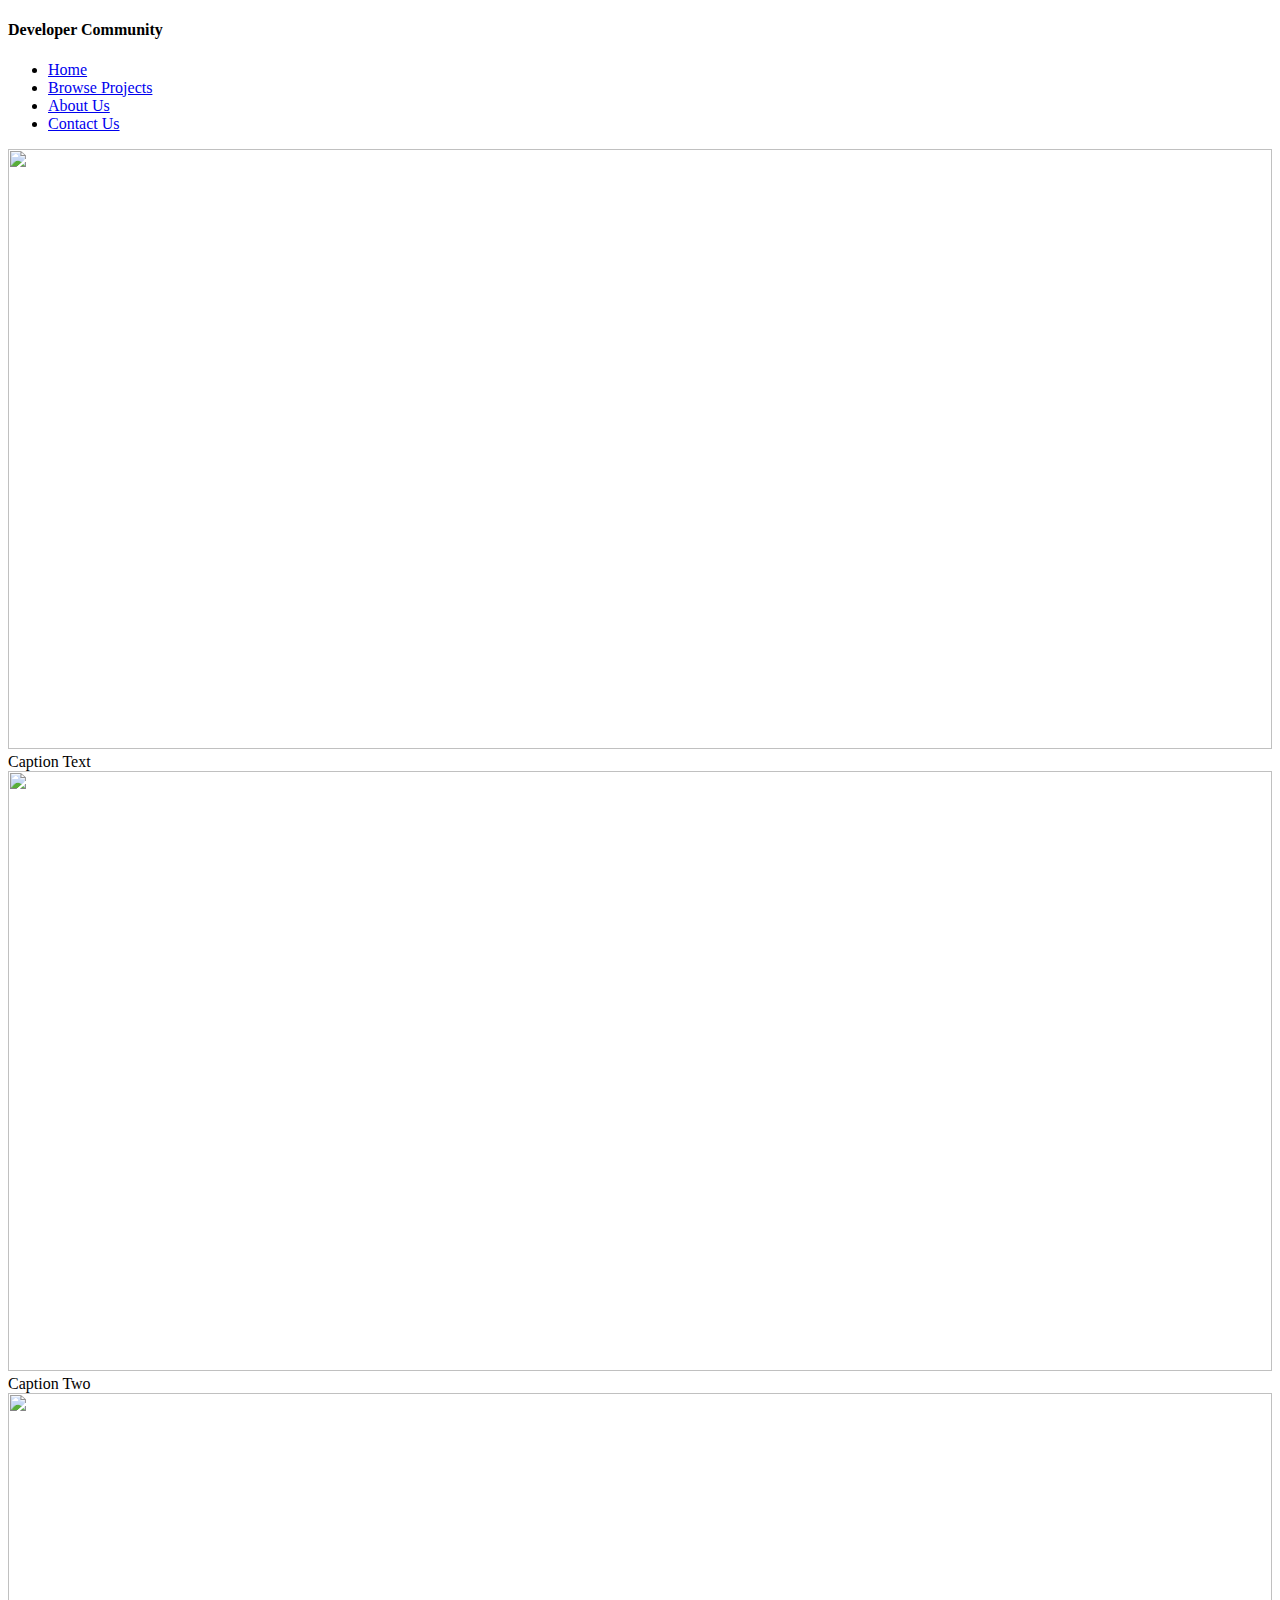
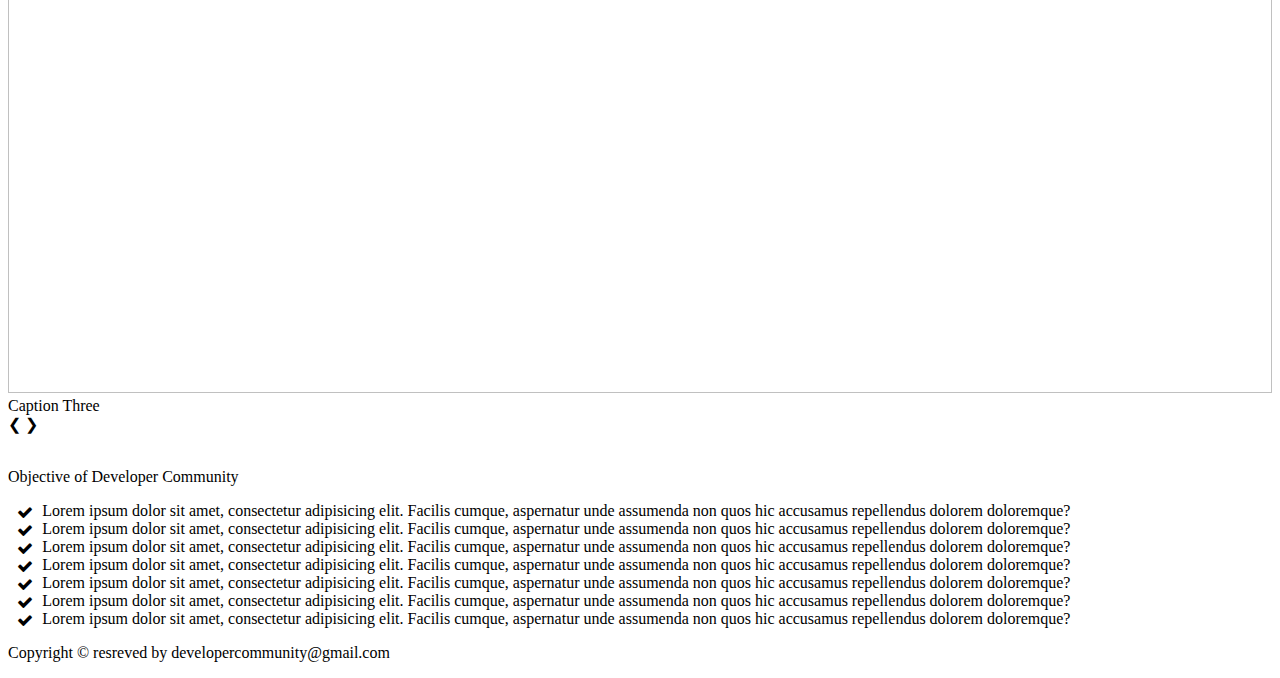
==== index.html @ ab98586c "Merge pull request #1 from Shubham8-hub/patch-1" ====
<!DOCTYPE html>
<html lang="en">

<head>
    <meta charset="UTF-8">
    <meta http-equiv="X-UA-Compatible" content="IE=edge">
    <meta name="viewport" content="width=device-width, initial-scale=1.0">
    <link rel="stylesheet" href="css/style.css">
    <title>Developer Community</title>

    <link rel="stylesheet" href="https://cdnjs.cloudflare.com/ajax/libs/font-awesome/4.7.0/css/font-awesome.min.css">

</head>

<body>
    <!-- Navigation Bar -->
    <nav>
        <div class="logo">
            <h4>Developer Community</h4>
        </div>
        <ul class="nav-links">
            <li><a href="#">Home</a></li>
            <li><a href="#">Browse Projects</a></li>
            <li><a href="#">About Us</a></li>
            <li><a href="#">Contact Us</a></li>
        </ul>
    </nav>

    <!-- crousel section -->
    <section class="crousel-section">
        <!-- Slideshow container -->
        <div class="slideshow-container">

            <!-- Full-width images with number and caption text -->
            <div class="mySlides fade">

                <img src="images/img1.jpeg" style="width:100%;height: 600px;">
                <div class="text">Caption Text</div>
            </div>

            <div class="mySlides fade">

                <img src="images/img2.jfif" style="width:100%;height: 600px;">
                <div class="text">Caption Two</div>
            </div>

            <div class="mySlides fade">

                <img src="images/img3.jfif" style="width:100%;height: 600px;">
                <div class="text">Caption Three</div>
            </div>

            <!-- Next and previous buttons -->
            <a class="prev" onclick="plusSlides(-1)">&#10094;</a>
            <a class="next" onclick="plusSlides(1)">&#10095;</a>
        </div>
        <br>

        <!-- The dots/circles -->
        <div style="text-align:center">
            <span class="dot" onclick="currentSlide(1)"></span>
            <span class="dot" onclick="currentSlide(2)"></span>
            <span class="dot" onclick="currentSlide(3)"></span>
        </div>

    </section>

    <!-- content section -->
    <section class="content-section">
        <div class="card">
            <div class="card-body">
                <p class="heading">Objective of Developer Community</p>
                <ul class="fa-ul">
                    <li><i class="fa-li fa fa-check"></i>Lorem ipsum dolor sit amet, consectetur adipisicing elit. Facilis cumque, aspernatur unde assumenda non quos hic accusamus repellendus dolorem doloremque?</li>
                    <li><i class="fa-li fa fa-check"></i>Lorem ipsum dolor sit amet, consectetur adipisicing elit. Facilis cumque, aspernatur unde assumenda non quos hic accusamus repellendus dolorem doloremque?</li>
                    <li><i class="fa-li fa fa-check"></i>Lorem ipsum dolor sit amet, consectetur adipisicing elit. Facilis cumque, aspernatur unde assumenda non quos hic accusamus repellendus dolorem doloremque?</li>
                    <li><i class="fa-li fa fa-check"></i>Lorem ipsum dolor sit amet, consectetur adipisicing elit. Facilis cumque, aspernatur unde assumenda non quos hic accusamus repellendus dolorem doloremque?</li>
                    <li><i class="fa-li fa fa-check"></i>Lorem ipsum dolor sit amet, consectetur adipisicing elit. Facilis cumque, aspernatur unde assumenda non quos hic accusamus repellendus dolorem doloremque?</li>
                    <li><i class="fa-li fa fa-check"></i>Lorem ipsum dolor sit amet, consectetur adipisicing elit. Facilis cumque, aspernatur unde assumenda non quos hic accusamus repellendus dolorem doloremque?</li>
                    <li class="last"><i class="fa-li fa fa-check"></i>Lorem ipsum dolor sit amet, consectetur adipisicing elit. Facilis cumque, aspernatur unde assumenda non quos hic accusamus repellendus dolorem doloremque?</li>
                </ul>
            </div>
        </div>
    </section>


    <footer>
        <div class="text-center">
            <p> Copyright &copy; resreved by developercommunity@gmail.com</p>
        </div>
    </footer>

    <!-- js file -->
    <script src="js/script.js"></script>
</body>

</html>
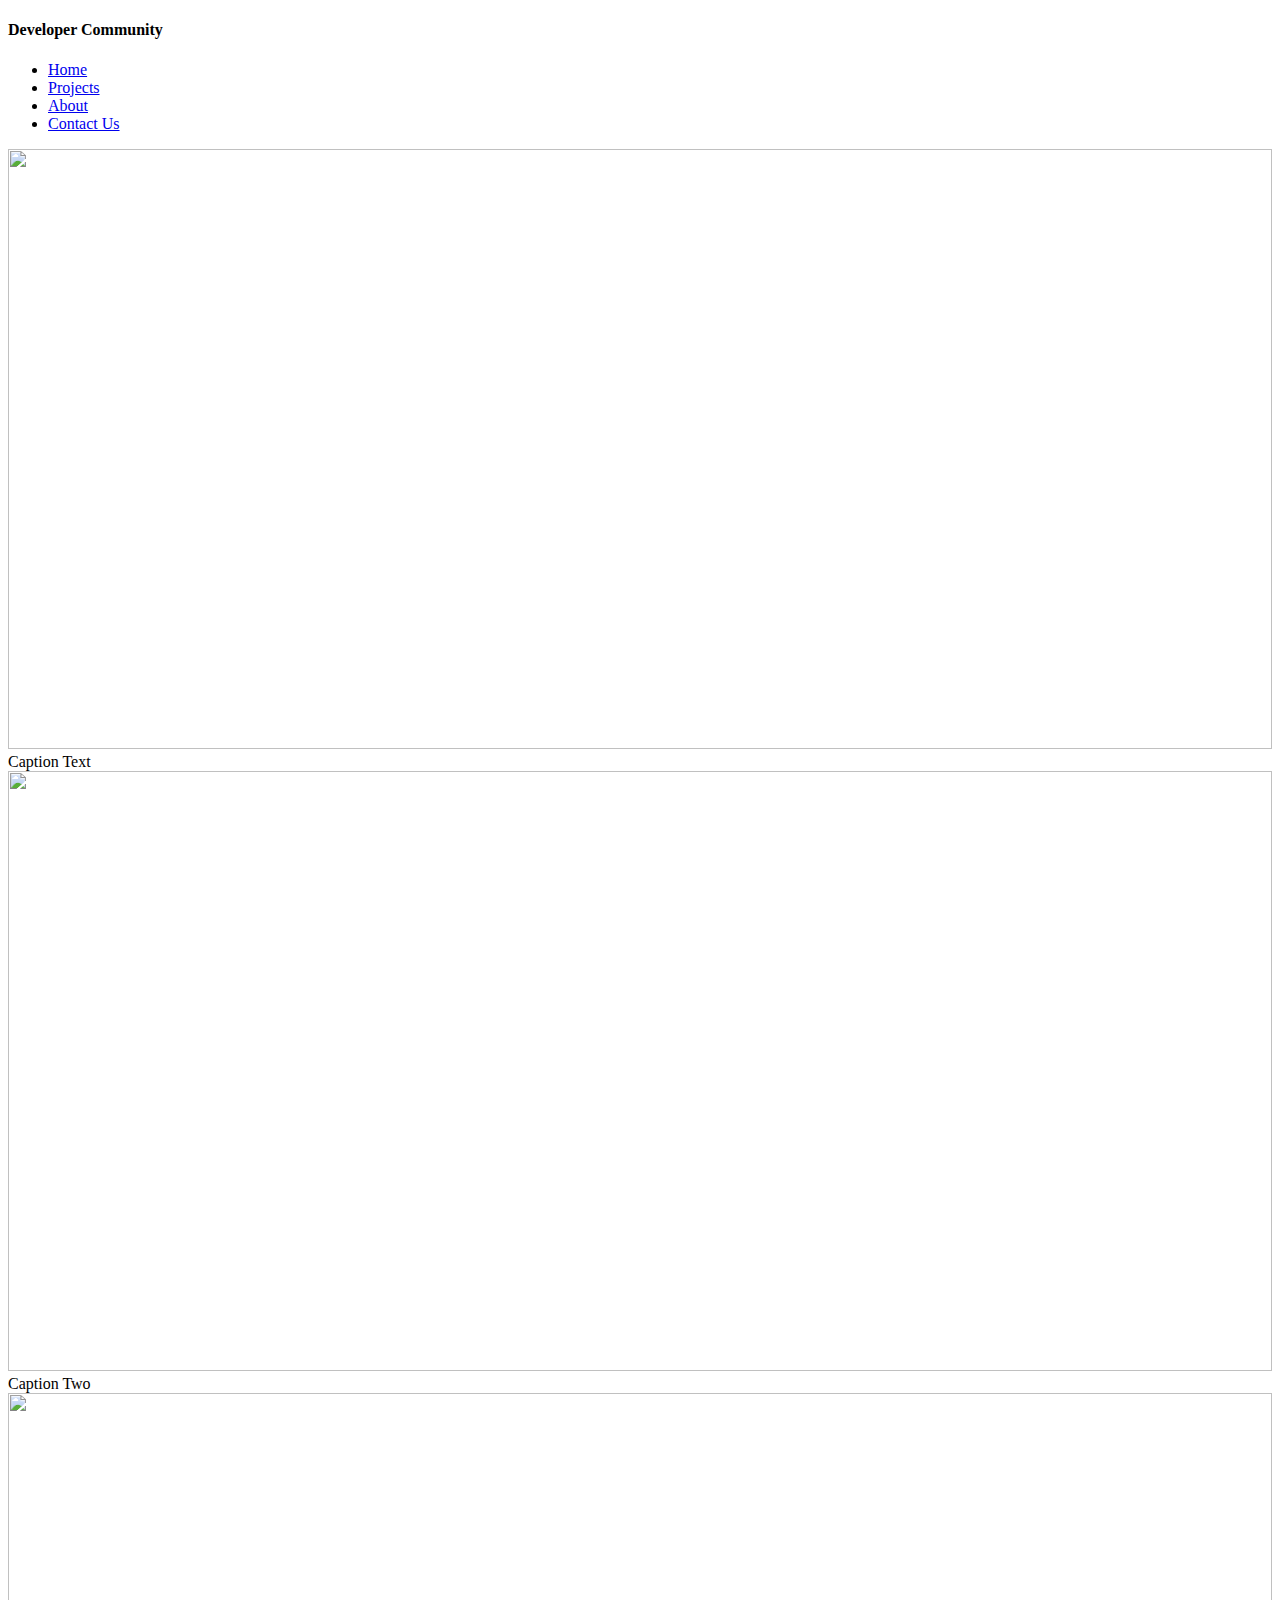
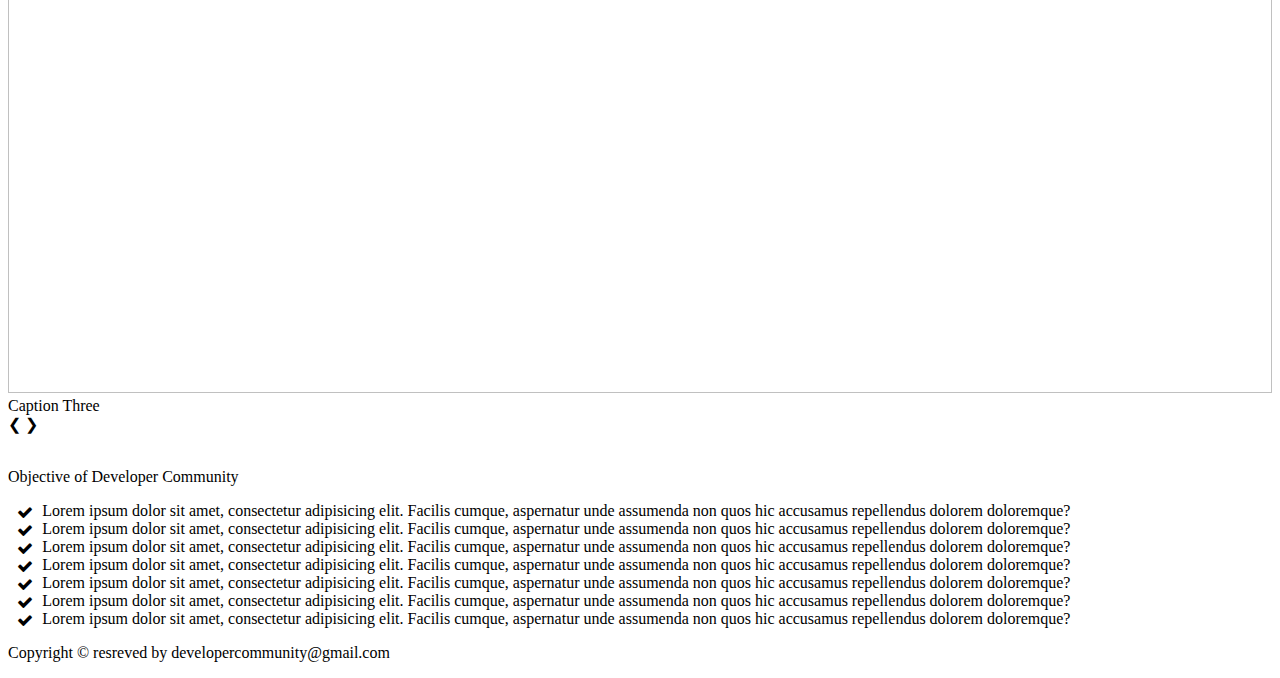
==== commit 05fe5b5e: "Update index.html" ====
--- a/index.html
+++ b/index.html
@@ -5,11 +5,9 @@
     <meta charset="UTF-8">
     <meta http-equiv="X-UA-Compatible" content="IE=edge">
     <meta name="viewport" content="width=device-width, initial-scale=1.0">
-    <link rel="stylesheet" href="css/style.css">
+    <link rel="stylesheet" href="style.css">
     <title>Developer Community</title>
-
     <link rel="stylesheet" href="https://cdnjs.cloudflare.com/ajax/libs/font-awesome/4.7.0/css/font-awesome.min.css">
-
 </head>
 
 <body>
@@ -20,8 +18,8 @@
         </div>
         <ul class="nav-links">
             <li><a href="#">Home</a></li>
-            <li><a href="#">Browse Projects</a></li>
-            <li><a href="#">About Us</a></li>
+            <li><a href="#">Projects</a></li>
+            <li><a href="#">About</a></li>
             <li><a href="#">Contact Us</a></li>
         </ul>
     </nav>
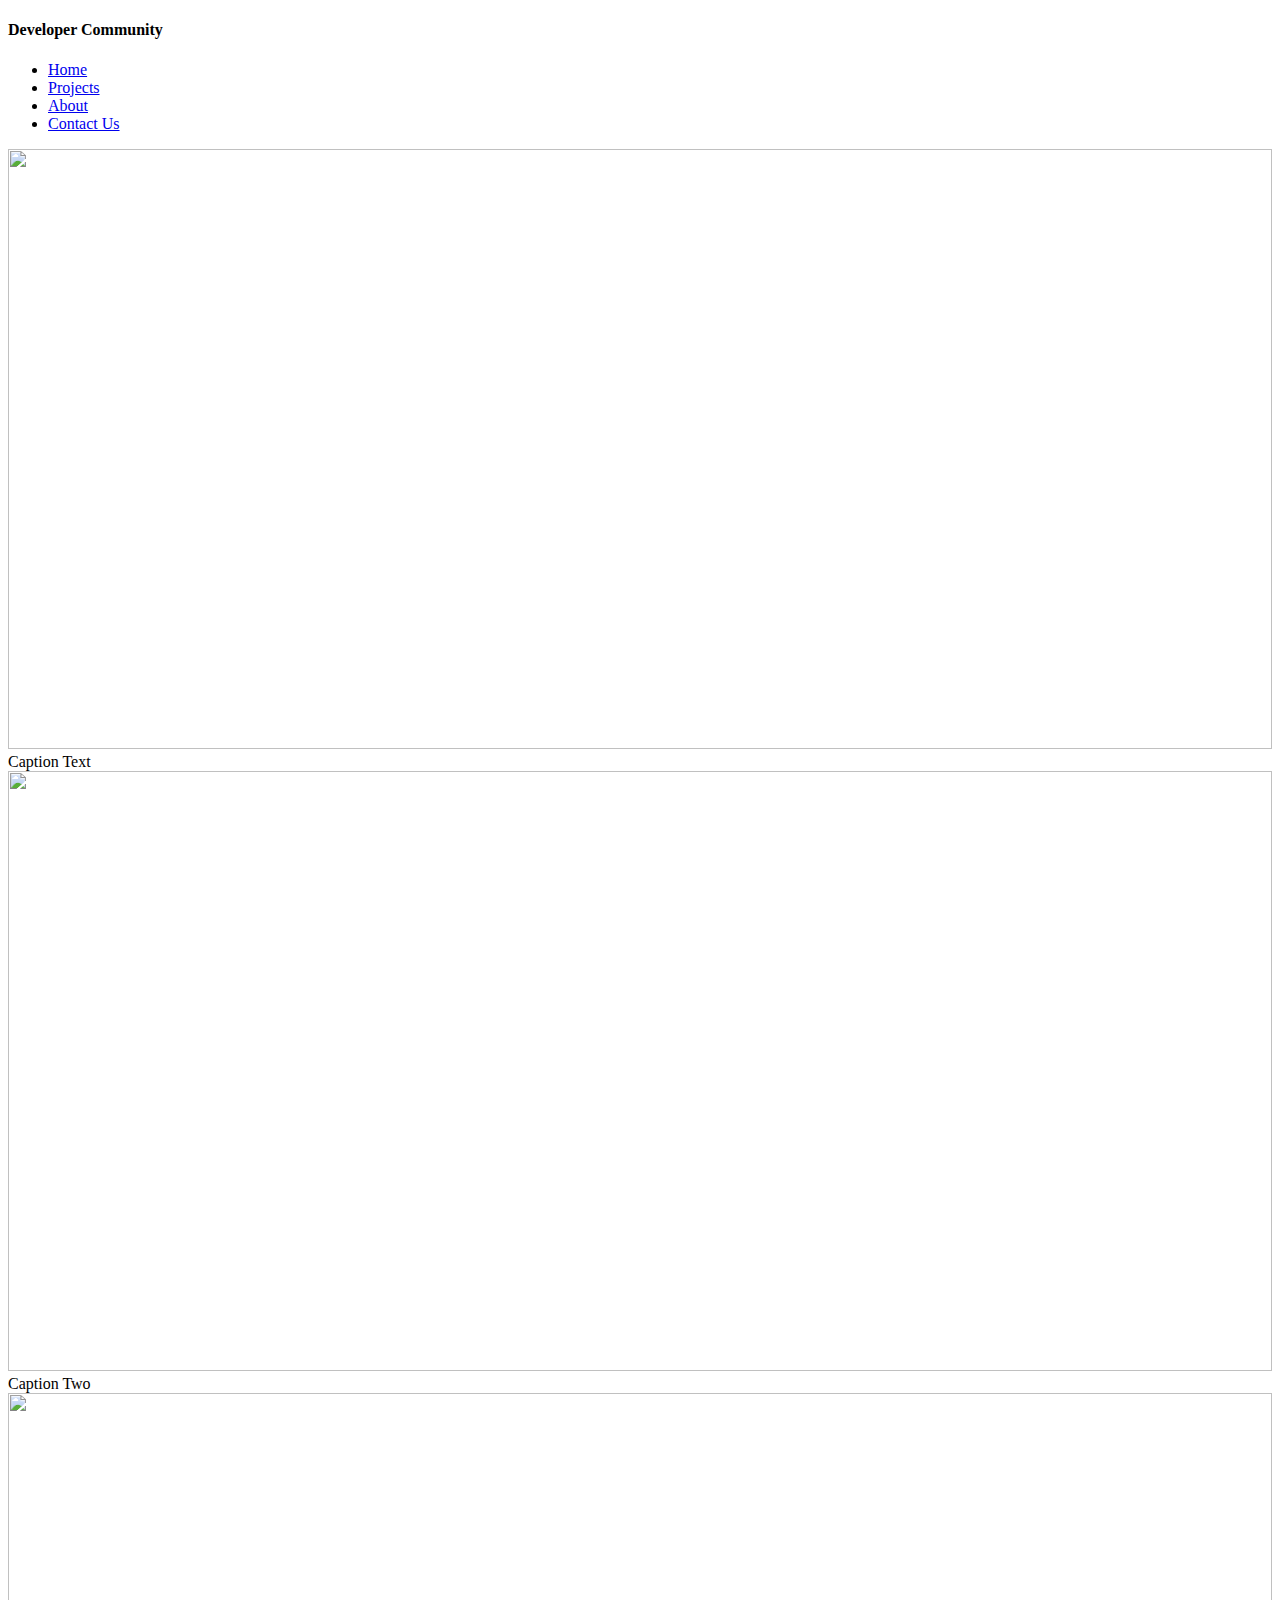
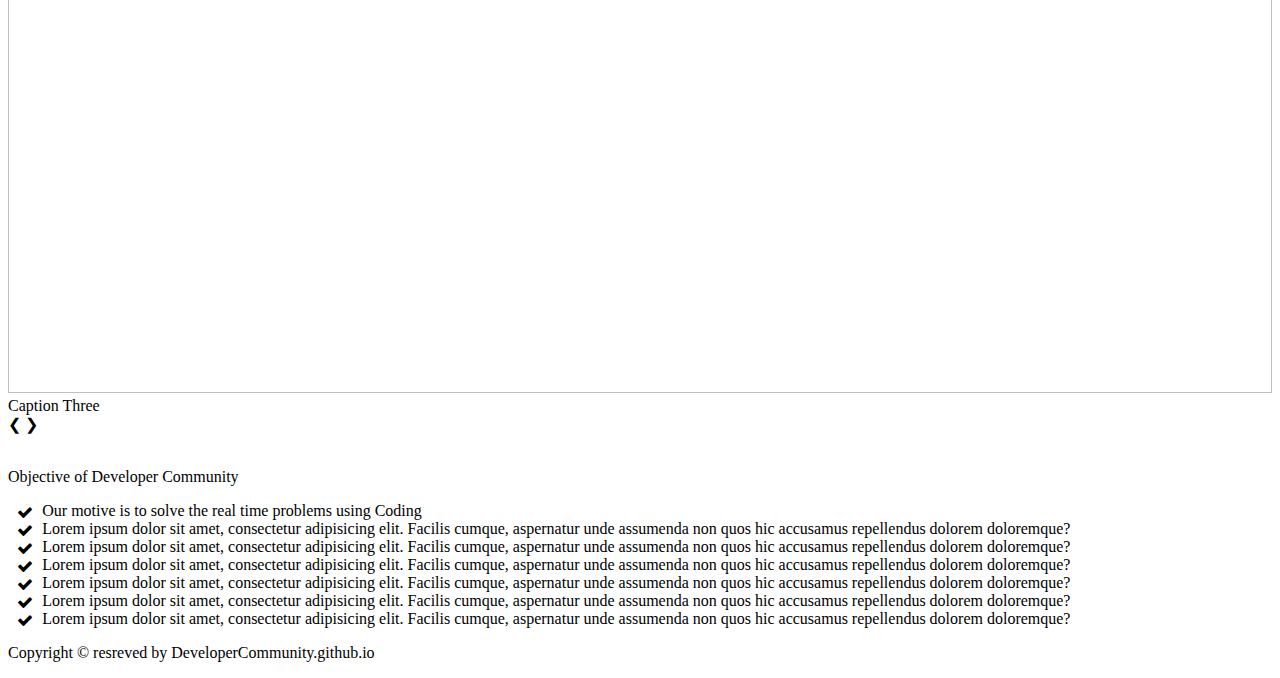
==== commit e92e2ff9: "Merge pull request #4 from Shubham8-hub/patch-4" ====
--- a/index.html
+++ b/index.html
@@ -32,19 +32,19 @@
             <!-- Full-width images with number and caption text -->
             <div class="mySlides fade">
 
-                <img src="images/img1.jpeg" style="width:100%;height: 600px;">
+                <img src="https://secure.meetupstatic.com/photos/event/d/2/0/5/highres_483173765.jpeg" style="width:100%;height: 600px;">
                 <div class="text">Caption Text</div>
             </div>
 
             <div class="mySlides fade">
 
-                <img src="images/img2.jfif" style="width:100%;height: 600px;">
+                <img src="https://cdn.dribbble.com/users/508588/screenshots/8197283/nst_m19_01_4x.jpg" style="width:100%;height: 600px;">
                 <div class="text">Caption Two</div>
             </div>
 
             <div class="mySlides fade">
 
-                <img src="images/img3.jfif" style="width:100%;height: 600px;">
+                <img src="https://elements-cover-images-0.imgix.net/6e855666-1764-4019-be9e-998505bd3fdf?auto=compress&crop=edges&fit=crop&fm=jpeg&h=630&w=1200&s=fffbff5628fab9da0e2697d748790e92" style="width:100%;height: 600px;">
                 <div class="text">Caption Three</div>
             </div>
 
@@ -69,7 +69,7 @@
             <div class="card-body">
                 <p class="heading">Objective of Developer Community</p>
                 <ul class="fa-ul">
-                    <li><i class="fa-li fa fa-check"></i>Lorem ipsum dolor sit amet, consectetur adipisicing elit. Facilis cumque, aspernatur unde assumenda non quos hic accusamus repellendus dolorem doloremque?</li>
+                    <li><i class="fa-li fa fa-check"></i>Our motive is to solve the real time problems using Coding</li>
                     <li><i class="fa-li fa fa-check"></i>Lorem ipsum dolor sit amet, consectetur adipisicing elit. Facilis cumque, aspernatur unde assumenda non quos hic accusamus repellendus dolorem doloremque?</li>
                     <li><i class="fa-li fa fa-check"></i>Lorem ipsum dolor sit amet, consectetur adipisicing elit. Facilis cumque, aspernatur unde assumenda non quos hic accusamus repellendus dolorem doloremque?</li>
                     <li><i class="fa-li fa fa-check"></i>Lorem ipsum dolor sit amet, consectetur adipisicing elit. Facilis cumque, aspernatur unde assumenda non quos hic accusamus repellendus dolorem doloremque?</li>
@@ -84,7 +84,7 @@
 
     <footer>
         <div class="text-center">
-            <p> Copyright &copy; resreved by developercommunity@gmail.com</p>
+            <p> Copyright &copy; resreved by DeveloperCommunity.github.io</p>
         </div>
     </footer>
 
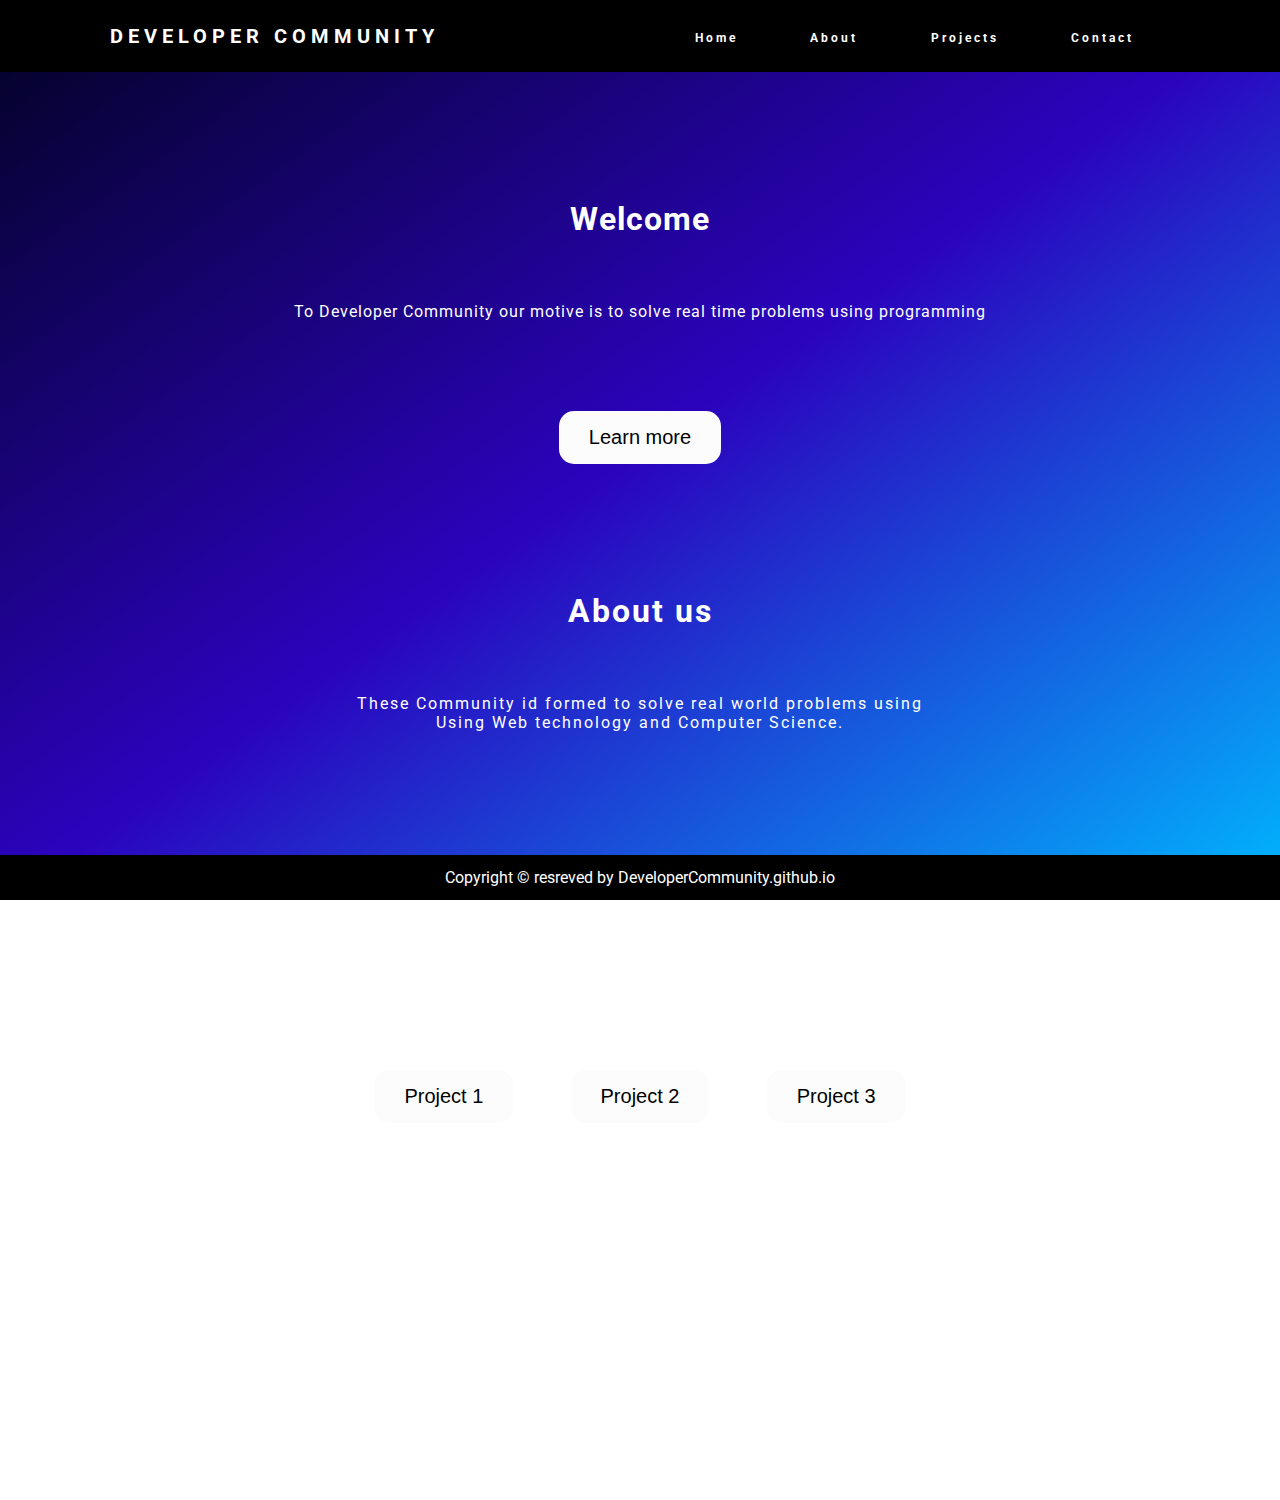
==== commit 9d19f07e: "Update index.html" ====
--- a/index.html
+++ b/index.html
@@ -6,8 +6,10 @@
     <meta http-equiv="X-UA-Compatible" content="IE=edge">
     <meta name="viewport" content="width=device-width, initial-scale=1.0">
     <link rel="stylesheet" href="style.css">
+    <link rel="preconnect" href="https://fonts.googleapis.com">
+    <link rel="preconnect" href="https://fonts.gstatic.com" crossorigin>
+    <link href="https://fonts.googleapis.com/css2?family=Roboto:wght@300&display=swap" rel="stylesheet">
     <title>Developer Community</title>
-    <link rel="stylesheet" href="https://cdnjs.cloudflare.com/ajax/libs/font-awesome/4.7.0/css/font-awesome.min.css">
 </head>
 
 <body>
@@ -17,70 +19,58 @@
             <h4>Developer Community</h4>
         </div>
         <ul class="nav-links">
-            <li><a href="#">Home</a></li>
-            <li><a href="#">Projects</a></li>
-            <li><a href="#">About</a></li>
-            <li><a href="#">Contact Us</a></li>
+            <li><a href="#home">Home</a></li>
+            <li><a href="#about">About</a></li>
+            <li><a href="#project">Projects</a></li>
+            <li><a href="contactus.html">Contact</a></li>
         </ul>
+        <div class="burger">
+            <div class="line1"></div>
+            <div class="line2"></div>
+            <div class="line3"></div>
+        </div>
     </nav>
 
-    <!-- crousel section -->
-    <section class="crousel-section">
-        <!-- Slideshow container -->
-        <div class="slideshow-container">
+    <!--Home-->
 
-            <!-- Full-width images with number and caption text -->
-            <div class="mySlides fade">
+    <div id="home" class="home">
+        <h1>Welcome</h1>
+        <div class="home-con">
+            To Developer Community our motive is to solve
+            real time problems using programming
+        </div>
+        <button class="btn1">Learn more</button>
+    </div>
 
-                <img src="https://secure.meetupstatic.com/photos/event/d/2/0/5/highres_483173765.jpeg" style="width:100%;height: 600px;">
-                <div class="text">Caption Text</div>
-            </div>
+    <!--About--->
+    <div id="about" class="about">
+        <h1>About us</h1>
+        <div class="about-con">
+            These Community id formed to solve real world problems using <br>
+            Using Web technology and Computer Science.
+        </div>
+    </div>
 
-            <div class="mySlides fade">
+    <!--Projects-->
+    <div id="project" class="projects">
+        <h1>Our Projects</h1>
+        <div class="projects-con">
+            These are our following projects hope you like it.
+        </div>
+        <button class="btn1">Project 1</button>
+        <button class="btn1">Project 2</button>
+        <button class="btn1">Project 3</button>
+    </div>
 
-                <img src="https://cdn.dribbble.com/users/508588/screenshots/8197283/nst_m19_01_4x.jpg" style="width:100%;height: 600px;">
-                <div class="text">Caption Two</div>
-            </div>
+    <!--Contact--->
+    <div id="contact" class="contact">
+        <h1>Contact us on</h1>
+        <div class="contact-con">
+            qwerty@gmail.com
+        </div>
+    </div>
 
-            <div class="mySlides fade">
-
-                <img src="https://elements-cover-images-0.imgix.net/6e855666-1764-4019-be9e-998505bd3fdf?auto=compress&crop=edges&fit=crop&fm=jpeg&h=630&w=1200&s=fffbff5628fab9da0e2697d748790e92" style="width:100%;height: 600px;">
-                <div class="text">Caption Three</div>
-            </div>
-
-            <!-- Next and previous buttons -->
-            <a class="prev" onclick="plusSlides(-1)">&#10094;</a>
-            <a class="next" onclick="plusSlides(1)">&#10095;</a>
-        </div>
-        <br>
-
-        <!-- The dots/circles -->
-        <div style="text-align:center">
-            <span class="dot" onclick="currentSlide(1)"></span>
-            <span class="dot" onclick="currentSlide(2)"></span>
-            <span class="dot" onclick="currentSlide(3)"></span>
-        </div>
-
-    </section>
-
-    <!-- content section -->
-    <section class="content-section">
-        <div class="card">
-            <div class="card-body">
-                <p class="heading">Objective of Developer Community</p>
-                <ul class="fa-ul">
-                    <li><i class="fa-li fa fa-check"></i>Our motive is to solve the real time problems using Coding</li>
-                    <li><i class="fa-li fa fa-check"></i>Lorem ipsum dolor sit amet, consectetur adipisicing elit. Facilis cumque, aspernatur unde assumenda non quos hic accusamus repellendus dolorem doloremque?</li>
-                    <li><i class="fa-li fa fa-check"></i>Lorem ipsum dolor sit amet, consectetur adipisicing elit. Facilis cumque, aspernatur unde assumenda non quos hic accusamus repellendus dolorem doloremque?</li>
-                    <li><i class="fa-li fa fa-check"></i>Lorem ipsum dolor sit amet, consectetur adipisicing elit. Facilis cumque, aspernatur unde assumenda non quos hic accusamus repellendus dolorem doloremque?</li>
-                    <li><i class="fa-li fa fa-check"></i>Lorem ipsum dolor sit amet, consectetur adipisicing elit. Facilis cumque, aspernatur unde assumenda non quos hic accusamus repellendus dolorem doloremque?</li>
-                    <li><i class="fa-li fa fa-check"></i>Lorem ipsum dolor sit amet, consectetur adipisicing elit. Facilis cumque, aspernatur unde assumenda non quos hic accusamus repellendus dolorem doloremque?</li>
-                    <li class="last"><i class="fa-li fa fa-check"></i>Lorem ipsum dolor sit amet, consectetur adipisicing elit. Facilis cumque, aspernatur unde assumenda non quos hic accusamus repellendus dolorem doloremque?</li>
-                </ul>
-            </div>
-        </div>
-    </section>
-
+    <!--Footer--->
 
     <footer>
         <div class="text-center">
@@ -89,7 +79,7 @@
     </footer>
 
     <!-- js file -->
-    <script src="js/script.js"></script>
+    <script src="script.js"></script>
 </body>
 
 </html>
--- a/style.css
+++ b/style.css
@@ -0,0 +1,194 @@
+*{
+  margin: 0px;
+  padding: 0px;
+  box-sizing: border-box;
+
+}
+body{
+  background-image: linear-gradient(to bottom right, rgb(2, 2, 34), rgb(43, 3, 189), rgb(0, 183, 255));
+  background-size: 100% 100%;
+  background-repeat: no-repeat;
+  background-attachment: fixed;
+}
+nav{
+  display: flex;
+  justify-content: space-around;
+  align-items: center;
+  min-height: 8vh;
+  background-color: #000000;
+  font-family: 'Roboto', sans-serif;
+}
+.logo{
+  color: rgb(255, 255, 255);
+  text-transform: uppercase;
+  letter-spacing: 5px;
+  font-size: 20px;
+
+}
+.nav-links{
+  display: flex;
+  justify-content: space-around;
+  width: 40%;   
+}
+.nav-links li{
+  list-style: none;
+}
+.nav-links a{
+  color: rgb(255, 253, 253);
+  text-decoration: none;
+  letter-spacing: 3px;
+  font-weight: bold;
+  font-size: 12px;
+}
+.nav-links a:hover{
+  color: aqua;
+}
+.burger{
+  display: none;
+  cursor: pointer;
+}
+.burger div{
+  width: 25px;
+  height: 3px;
+  background-color: rgb(255, 255, 255);
+  margin: 5px;
+  transition: all 0.3s ease;
+}
+
+@media screen and (max-width:1024px){
+  .nav-links{
+      width: 60px;
+  }
+}
+@media screen and (max-width:1024px){
+  .body{
+      overflow-x: hidden;
+  }
+}  
+@media screen and (max-width:768px){
+  .logo{
+    font-size: 15px;
+  }
+ .nav-links{
+     position: absolute;
+     right: 0px;
+     background-color: #000000;
+     height:92vh;
+     top: 8vh;
+     display: flex;
+     flex-direction: column;
+     align-items: center;
+     width: 50%;
+     transform: translateX(100%);
+     transition: transform 0.5s ease-in;
+ }
+ .nav-links li{
+     opacity: 0;
+ }
+ .burger{
+     display: block;
+ }
+}
+
+.nav-active{
+  transform: translateX(0%);
+}
+
+@keyframes navLinkFade{
+  from{
+      opacity: 0;
+      transform: translateX(50px);
+  }
+  to{
+      opacity: 1;
+      transform: translateX(0px);
+  }
+}
+.toggle .line1{
+  transform: rotate(-45deg) translate(-5px,6px);
+}
+.toggle .line2{
+  opacity: 0;
+}
+.toggle .line3{
+  transform: rotate(45deg) translate(-5px,-6px);
+}
+footer{
+ position: fixed;
+ left: 0;
+ bottom: 0;
+ width: 100%; 
+ background-color:black ;
+ text-align: center;
+ color: white;
+ padding-bottom: 1%;
+ padding-top: 1%;
+ font-family: 'Roboto', sans-serif;
+}
+.home{
+  color: white;
+  text-align: center;
+  margin-top: 10%;
+  margin-bottom: 10%;
+  letter-spacing: 1px;
+  font-family: 'Roboto', sans-serif;
+}
+.home-con{
+  margin-top: 5%;
+  margin-bottom: 5%;
+}
+.btn1{
+  background-color: #fcfcfc;
+  color: rgb(0, 0, 0);
+  border-style: none;
+  padding: 15px 30px;
+  font-size: 20px;
+  border-radius: 15px;
+  border: none;
+  cursor: pointer;
+  text-align: center;
+  margin-left: 2%;
+  margin-right: 2%;
+  margin-top: 2%;
+}
+.btn1:hover{
+  color: white;
+  background-color: rgb(0, 212, 250);
+}
+.about{
+  text-align: center;
+  color: white;
+  font-family: 'Roboto', sans-serif;
+  letter-spacing: 2px;
+  margin-top: 10%;
+  margin-bottom: 10%;
+}
+.about-con{
+  margin-top: 5%;
+  margin-bottom: 5%;
+}
+.projects{
+  letter-spacing: 2px;
+  text-align: center;
+  color: white;
+  font-family: 'Roboto', sans-serif;
+  margin-top: 10%;
+  margin-bottom: 10%;
+}
+.projects-con{
+  margin-top: 5%;
+  margin-bottom: 5%;
+}
+.contact{
+  text-align: center;
+  color: white;
+  font-family: 'Roboto', sans-serif;
+  margin-top: 10%;
+  margin-bottom: 10%;
+}
+.contact-con{
+  margin-top: 5%;
+  margin-bottom: 5%;
+}
+
+
